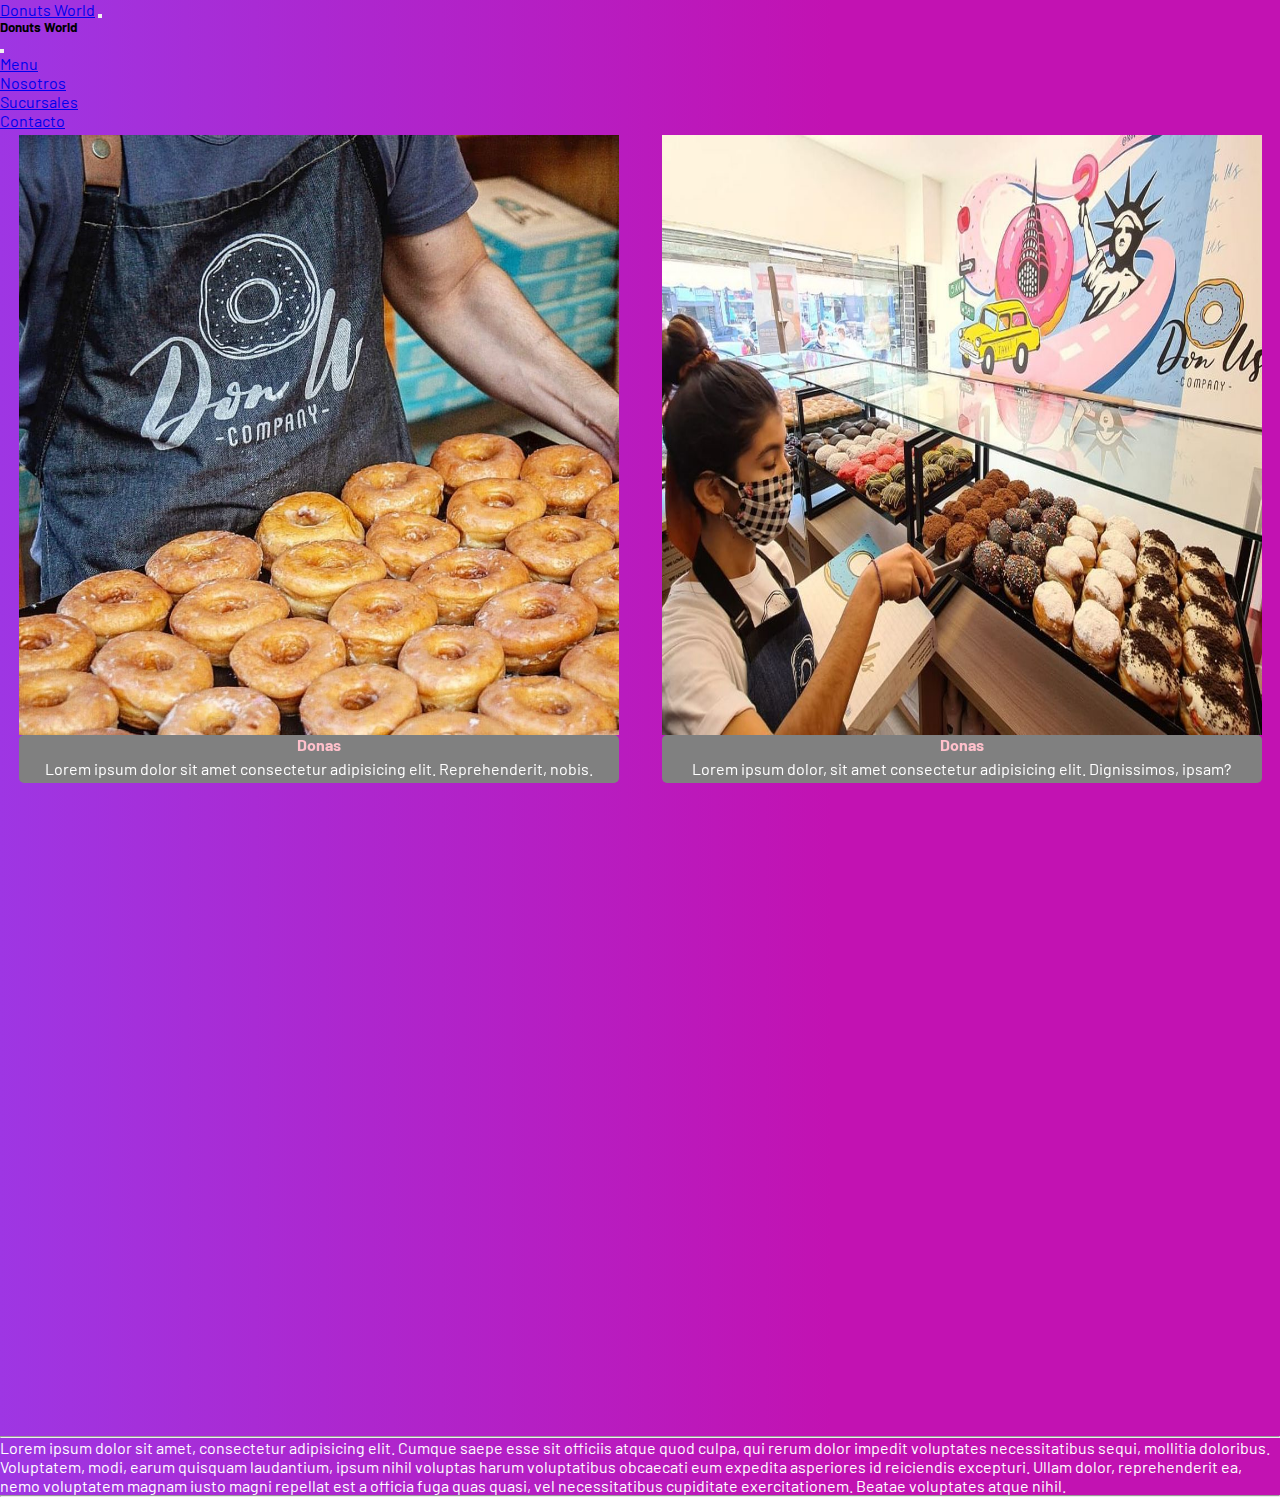
==== Index.html @ d4bc05f1 "primer commit" ====
<!DOCTYPE html>
<html lang="en">
<head>
    <meta charset="UTF-8">
    <meta http-equiv="X-UA-Compatible" content="IE=edge">
    <meta name="viewport" content="width=device-width, initial-scale=1.0">
    <title>Principal</title>
    <link href="https://unpkg.com/aos@2.3.1/dist/aos.css" rel="stylesheet">
    <link rel="stylesheet" href="https://cdnjs.cloudflare.com/ajax/libs/animate.css/4.1.1/animate.min.css"/>
    <link href="https://cdn.jsdelivr.net/npm/bootstrap@5.2.0/dist/css/bootstrap.min.css" rel="stylesheet" integrity="sha384-gH2yIJqKdNHPEq0n4Mqa/HGKIhSkIHeL5AyhkYV8i59U5AR6csBvApHHNl/vI1Bx" crossorigin="anonymous">
    <link rel="stylesheet" href="./css/Style.css">
    <link rel="shortcut icon" href="./images/favicon-32x32.png">
</head>
<body>
    <!-- <div class="banner">
        <h1>Las mejores donas del pais</h1>
    </div> -->
    <header >
        <section>
            <nav class="navbar  bg-danger p-2" style="--bs-bg-opacity: .3;">
                <div class="container-fluid color bg-danger p-2" style="--bs-bg-opacity: .3;;"">
                  <a class="navbar-brand active" href="/Index.html">Donuts World</a>
                  <button class="navbar-toggler" type="button" data-bs-toggle="offcanvas" data-bs-target="#offcanvasNavbar" aria-controls="offcanvasNavbar">
                    <span class="navbar-toggler-icon"></span>
                  </button>
                  <div class="offcanvas offcanvas-end" tabindex="-1" id="offcanvasNavbar" aria-labelledby="offcanvasNavbarLabel">
                    <div class="offcanvas-header bg-danger p-2" style="--bs-bg-opacity: .5;">
                      <h5 class="offcanvas-title" id="offcanvasNavbarLabel">Donuts World</h5>
                      <button type="button" class="btn-close" data-bs-dismiss="offcanvas" aria-label="Close"></button>
                    </div>
                    <div class="offcanvas-body bg-danger p-2" style="--bs-bg-opacity: .3;">
                      <ul class="navbar-nav justify-content-end flex-grow-1 pe-3 ">
                        <li class="nav-item">
                          <a class="nav-link" href="./pages/Menu.html">Menu</a>
                        </li>
                        <li class="nav-item">
                            <a class="nav-link"  href="./pages/Nosotros.html">Nosotros</a>
                        </li>
                        <li class="nav-item">
                            <a class="nav-link" href="./pages/Sucursales.html">Sucursales</a>
                        </li>
                        <li class="nav-item">
                            <a class="nav-link" href="./pages/Contacto.html">Contacto</a>
                        </li> 
                      </ul>
                    </div>
                  </div>
                </div>
            </nav>
        </section>
    </header>
    <main>
        <section class="donas">
            <div class="carta donas__carta1" data-aos="flip-left">
                <img src="/images/Dona sucursal 1.jpg" alt="Sucursal" class="donas__imagenes">
                <div class="donas__div">
                    <h4 class="donas__titulo">Donas</h4>
                    <p class="donas__parrafo"> 
                        Lorem ipsum dolor sit amet consectetur adipisicing elit. Reprehenderit, nobis.
                    </p>
                </div>
            </div>
            <div class="carta donas__carta2" data-aos="flip-left">
                <img src="/images/Dona sucursal.jpg" alt="Sucursal" class="donas__imagenes">
                <div class="donas__div">
                    <h4 class="donas__titulo">Donas</h4>
                    <p class="donas__parrafo">
                        Lorem ipsum dolor, sit amet consectetur adipisicing elit. Dignissimos, ipsam?
                    </p>
                </div>
            </div>
            <div class="carta donas__carta3" data-aos="flip-left">
                <img src="/images/Donas numero.jpg" alt="Tipos de donas" class="donas__imagenes">
                <div class="donas__div">
                    <h4 class="donas__titulo">Donas</h4>
                    <p class="donas__parrafo">
                        Lorem ipsum dolor, sit amet consectetur adipisicing elit. Dignissimos, ipsam?
                    </p>
                </div>
            </div>
            <div class="carta donas__carta4" data-aos="flip-left">
                <img src="/images/Donas ojos.jpg" alt="Tipo de donas" class="donas__imagenes">
                <div class="donas__div">
                    <h4 class="donas__titulo">Donas</h4>
                    <p class="donas__parrafo">
                        Lorem ipsum dolor, sit amet consectetur adipisicing elit. Dignissimos, ipsam?
                    </p>
                </div>
            </div>
        </section>
    </main>
    <footer>
        <hr>
             <p class="foot" >
                Lorem ipsum dolor sit amet, consectetur adipisicing elit. Cumque saepe esse sit officiis atque quod culpa, qui rerum dolor impedit voluptates necessitatibus sequi, mollitia doloribus. Voluptatem, modi, earum quisquam laudantium, ipsum nihil voluptas harum voluptatibus obcaecati eum expedita asperiores id reiciendis excepturi. Ullam dolor, reprehenderit ea, nemo voluptatem magnam iusto magni repellat est a officia fuga quas quasi, vel necessitatibus cupiditate exercitationem. Beatae voluptates atque nihil.
             </p>
        <hr>
    </footer>
    <script src="https://unpkg.com/aos@2.3.1/dist/aos.js"></script>
    <script>
        AOS.init();
    </script>
    <script src="https://cdn.jsdelivr.net/npm/@popperjs/core@2.11.5/dist/umd/popper.min.js" integrity="sha384-Xe+8cL9oJa6tN/veChSP7q+mnSPaj5Bcu9mPX5F5xIGE0DVittaqT5lorf0EI7Vk" crossorigin="anonymous"></script>
    <script src="https://cdn.jsdelivr.net/npm/bootstrap@5.2.0/dist/js/bootstrap.min.js" integrity="sha384-ODmDIVzN+pFdexxHEHFBQH3/9/vQ9uori45z4JjnFsRydbmQbmL5t1tQ0culUzyK" crossorigin="anonymous"></script>
</body>
</html>
---- css/Style.css ----
@import url('https://fonts.googleapis.com/css2?family=Barlow:ital,wght@0,700;1,400;1,900&display=swap');
*{
    margin: 0;
    padding: 0;
    box-sizing: border-box;
    font-family: 'Barlow', sans-serif;
}

body{
    background: linear-gradient(90deg, rgba(158,54,227,1) 0%, rgba(194,18,178,1) 65%);
}

.banner{
    width: 100%;
    padding: 9rem 3 rem;
    text-align: center;
    background: url(../images/Donas\ banner.jpg);
    background-color: rgba(0,0,0,.3);
    background-blend-mode: soft-light;
    background-size: cover;
    background-position: center;
    box-sizing: border-box;
}
.banner h1{
    color: white;
}

.menu{
    width: 100%;
    height: 60px;
    background: grey;
    display: flex;
    justify-content: center;
    align-items: center;
    padding: 0 5rem;
    box-sizing: border-box;
     /* position: sticky; se queda abajo de las imagenes */
    top: 0px;
    
}

.menu__texto{
    display: inline-block;
    margin-inline: 51px ;
    color: pink;
}

.menu__texto a{
    color: pink;
    text-decoration: none;
}

.menu__texto.active{
    text-decoration: overline;
}

.menu__texto a:hover{
    text-decoration: overline;
}

.donas{
    display: grid;
    width: 100%;
    height: auto;
    grid-template-columns: 1fr 1fr;
    grid-template-rows: 1fr 1fr;
    grid-template-areas: "donas__carta1 donas__carta2"
                         "donas__carta3 donas__carta4";
    grid-gap: 5px;
    margin-top: 5px;
    border-radius: 10px;
}

.carta{
    display: flex;
    flex-direction: column;
    justify-content: space-around;
    align-items: center;
    align-content: center;
}
.donas__carta1{
 grid-area:donas__carta1 ;
}
 
.donas__carta2{
 grid-area:donas__carta2 ;
}

.donas__carta3{
 grid-area:donas__carta3 ;
}

.donas__carta4{
 grid-area:donas__carta4 ;
}


.donas__imagenes{
    width: 600px ;
    height: 600px;
}

.donas__div{
    width: 600px;
    background-color: grey;
    border-radius: 5px;
}

.donas__div__nosotros{
    width: 1080px;
    background-color: grey;
    border-radius: 5px;
}
.donas__titulo{
    color: pink;
    text-align: center;
}

.donas__parrafo{
    font-size: 1rem;
    color: white;
    padding: 5px;
    text-align: center;
}

.foot{
    color: white;
}

@media screen and (max-width:768px) {
    .donas{
        grid-template-columns: 1fr 1fr;
        grid-template-rows: 1fr 1fr;
        grid-template-areas: "donas__carta1 donas__carta2"
                             "donas__carta3 donas__carta4";
    }

    .menu{
        width: 1210px;
    }
    .foot{
        text-align: center; 
        margin-left: 400px;
    }
    .donas__imagenes{
        width: 500px;
        height: 500px;
    }
}


@media screen and (max-width:380px){
    .donas{
        grid-template-columns: 1fr;
        grid-template-rows: 1fr 1fr 1fr 1fr;
        grid-template-areas: "donas__carta1"
                             "donas__carta2"
                             "donas__carta3"
                             "donas__carta4";
    }

    .foot{
        text-align: center; 
        margin-left: 210px;
    }

    .menu{
        width:600px ;
    }

    .foot{
        text-align: center;
        margin-left:50%;
    }
}
/* // `sm` applies to x-small devices (portrait phones, less than 576px) */
@media (max-width: 575.98px) {  }

/* // `md` applies to small devices (landscape phones, less than 768px) */
@media (max-width: 767.98px) {}
 
 
/* // `lg` applies to medium devices (tablets, less than 992px) */
@media (max-width: 991.98px) {  }

/* // `xl` applies to large devices (desktops, less than 1200px) */
@media (max-width: 1199.98px) { }

/* // `xxl` applies to x-large devices (large desktops, less than 1400px) */
@media (max-width: 1399.98px) { }
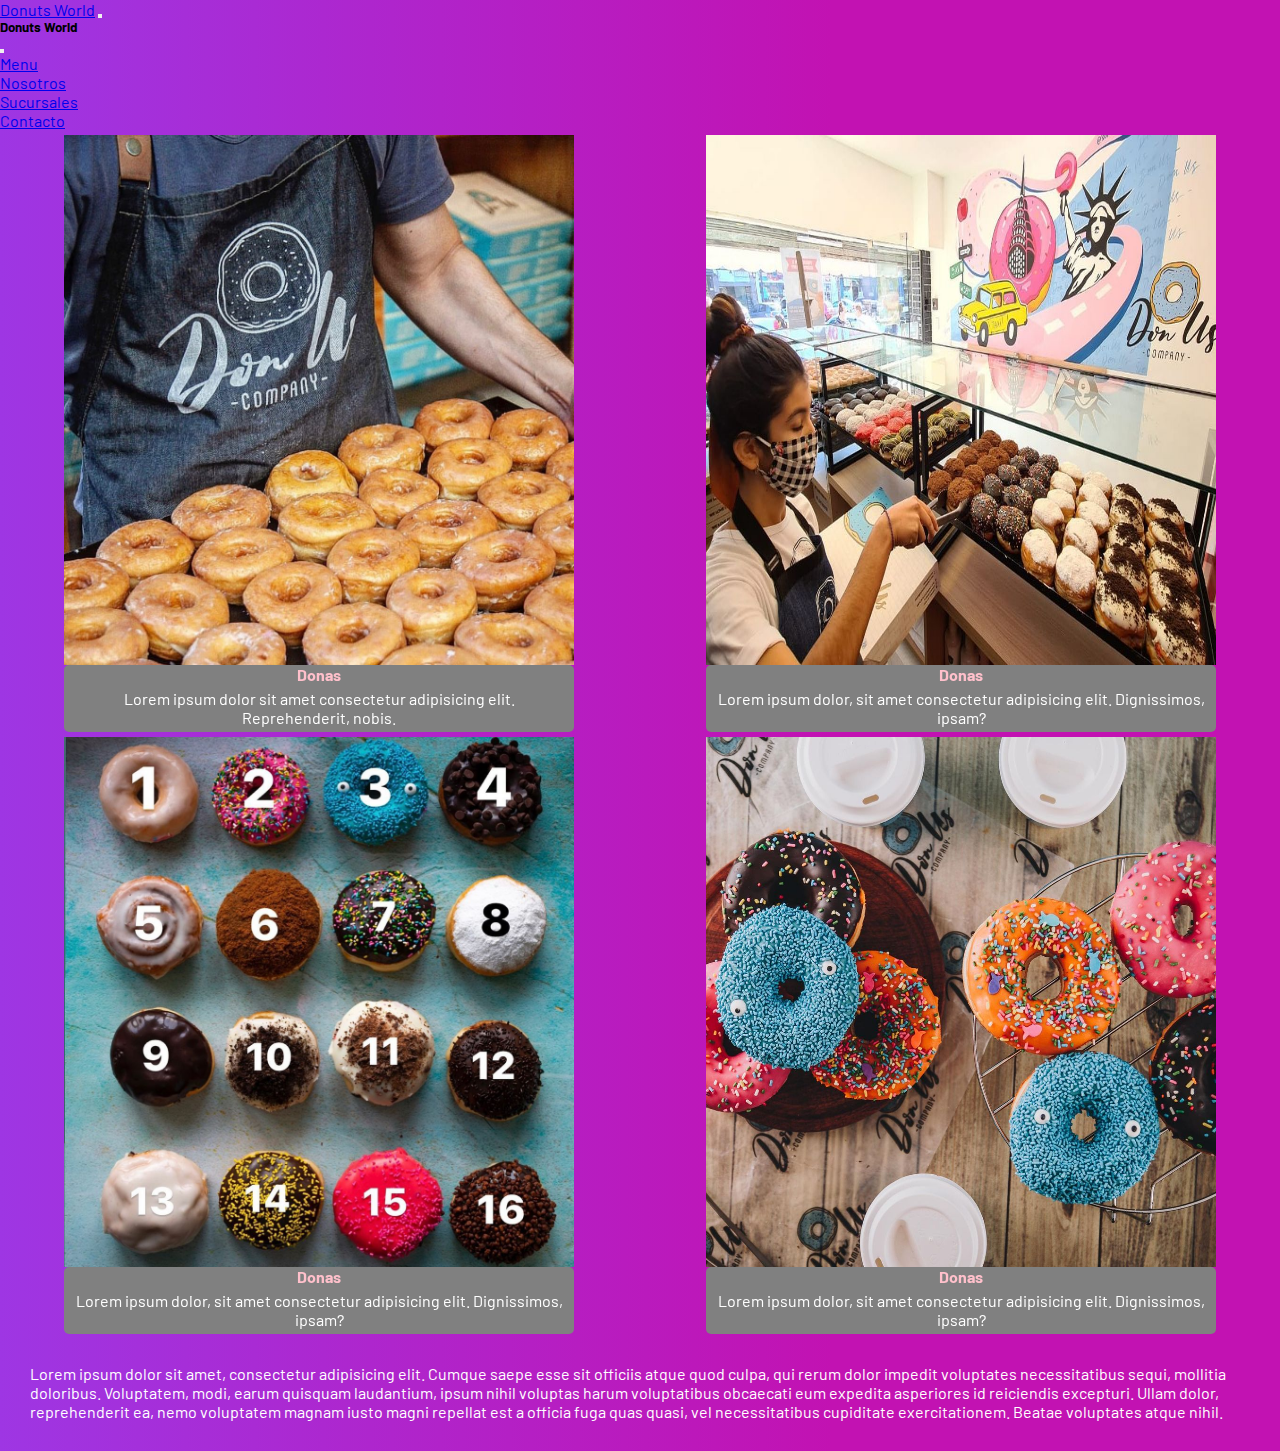
==== commit 5215e54d: "Se agrego responsividad, imagen a apartado de sucursales y un nuevo formulario de contacto" ====
--- a/Index.html
+++ b/Index.html
@@ -90,11 +90,9 @@
         </section>
     </main>
     <footer>
-        <hr>
              <p class="foot" >
                 Lorem ipsum dolor sit amet, consectetur adipisicing elit. Cumque saepe esse sit officiis atque quod culpa, qui rerum dolor impedit voluptates necessitatibus sequi, mollitia doloribus. Voluptatem, modi, earum quisquam laudantium, ipsum nihil voluptas harum voluptatibus obcaecati eum expedita asperiores id reiciendis excepturi. Ullam dolor, reprehenderit ea, nemo voluptatem magnam iusto magni repellat est a officia fuga quas quasi, vel necessitatibus cupiditate exercitationem. Beatae voluptates atque nihil.
              </p>
-        <hr>
     </footer>
     <script src="https://unpkg.com/aos@2.3.1/dist/aos.js"></script>
     <script>
--- a/css/Style.css
+++ b/css/Style.css
@@ -10,7 +10,11 @@
     background: linear-gradient(90deg, rgba(158,54,227,1) 0%, rgba(194,18,178,1) 65%);
 }
 
-.banner{
+#main__contacto{
+    background-color: rgb(243, 231, 231);
+}
+
+/* .banner{
     width: 100%;
     padding: 9rem 3 rem;
     text-align: center;
@@ -23,7 +27,7 @@
 }
 .banner h1{
     color: white;
-}
+} */
 
 .menu{
     width: 100%;
@@ -69,14 +73,15 @@
     grid-gap: 5px;
     margin-top: 5px;
     border-radius: 10px;
+    justify-items:center
 }
 
 .carta{
     display: flex;
     flex-direction: column;
-    justify-content: space-around;
     align-items: center;
     align-content: center;
+    width: 80%;
 }
 .donas__carta1{
  grid-area:donas__carta1 ;
@@ -96,12 +101,22 @@
 
 
 .donas__imagenes{
-    width: 600px ;
-    height: 600px;
+    width: 100% ;
+    height: 100%;
+}
+
+.donas__imagenes__local{
+    width: 30%;
+    height:30%;
+}
+.donas__div__local{
+    width: 30%;
+    background-color: grey;
+    border-radius: 5px;
 }
 
 .donas__div{
-    width: 600px;
+    width: 100%;
     background-color: grey;
     border-radius: 5px;
 }
@@ -125,6 +140,12 @@
 
 .foot{
     color: white;
+    margin: 30px;
+}
+
+.map{
+    width: 40%;
+    
 }
 
 @media screen and (max-width:768px) {
@@ -140,7 +161,6 @@
     }
     .foot{
         text-align: center; 
-        margin-left: 400px;
     }
     .donas__imagenes{
         width: 500px;
@@ -161,7 +181,6 @@
 
     .foot{
         text-align: center; 
-        margin-left: 210px;
     }
 
     .menu{
